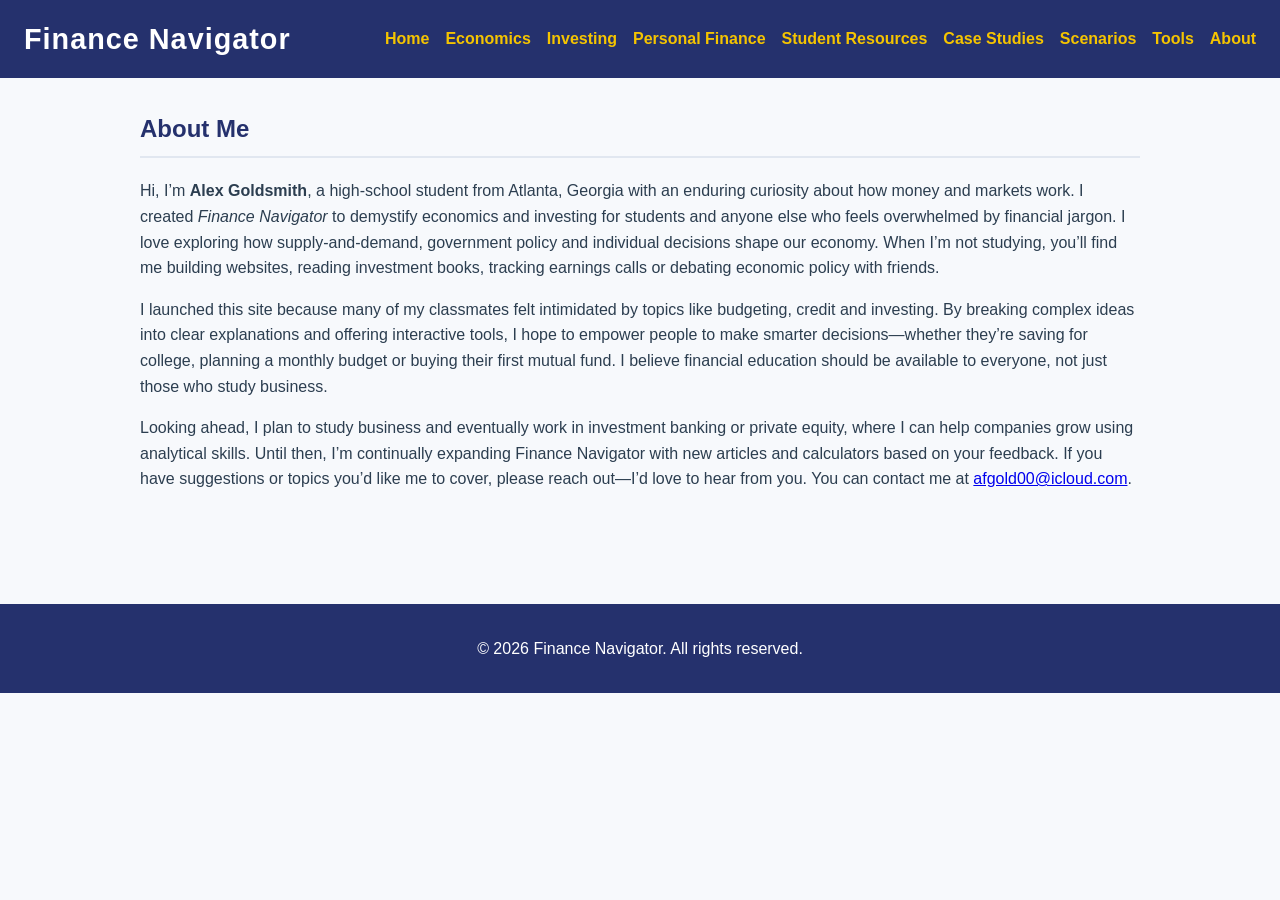
==== about.html @ e89a84a3 "Add files via upload" ====
<!DOCTYPE html>
<html lang="en">
<head>
    <meta charset="UTF-8">
    <meta name="viewport" content="width=device-width, initial-scale=1.0">
    <title>Finance Navigator – About</title>
    <link rel="stylesheet" href="style.css">
</head>
<body>
    <header>
        <h1>Finance Navigator</h1>
        <nav>
            <ul>
                <li><a href="index.html">Home</a></li>
                <li><a href="economics.html">Economics</a></li>
                <li><a href="investing.html">Investing</a></li>
                <li><a href="personal_finance.html">Personal Finance</a></li>
                <li><a href="resources.html">Student Resources</a></li>
                <li><a href="examples.html">Case Studies</a></li>
                <li><a href="scenarios.html">Scenarios</a></li>
                <li><a href="tools.html">Tools</a></li>
                <li><a href="about.html">About</a></li>
            </ul>
        </nav>
    </header>
    <main>
        <section>
            <h2>About Me</h2>
            <p>
                Hi, I’m <strong>Alex&nbsp;Goldsmith</strong>, a high‑school student from
                Atlanta, Georgia with an enduring curiosity about how money and
                markets work.  I created <em>Finance&nbsp;Navigator</em> to demystify
                economics and investing for students and anyone else who feels
                overwhelmed by financial jargon.  I love exploring how
                supply‑and‑demand, government policy and individual decisions
                shape our economy.  When I’m not studying, you’ll find me
                building websites, reading investment books, tracking earnings
                calls or debating economic policy with friends.
            </p>
            <p>
                I launched this site because many of my classmates felt
                intimidated by topics like budgeting, credit and investing.
                By breaking complex ideas into clear explanations and offering
                interactive tools, I hope to empower people to make smarter
                decisions—whether they’re saving for college, planning a
                monthly budget or buying their first mutual fund.  I believe
                financial education should be available to everyone, not just
                those who study business.
            </p>
            <p>
                Looking ahead, I plan to study business and eventually work in
                investment banking or private equity, where I can help
                companies grow using analytical skills.  Until then, I’m
                continually expanding Finance&nbsp;Navigator with new articles and
                calculators based on your feedback.  If you have suggestions
                or topics you’d like me to cover, please reach out—I’d love to
                hear from you.  You can contact me at
                <a href="mailto:afgold00@icloud.com">afgold00@icloud.com</a>.
            </p>
        </section>
    </main>
    <footer>
        <p>&copy; 2026 Finance Navigator. All rights reserved.</p>
    </footer>
    <!-- Google Analytics placeholder. Replace YOUR_MEASUREMENT_ID with your property ID. -->
    <!--
    <script async src="https://www.googletagmanager.com/gtag/js?id=YOUR_MEASUREMENT_ID"></script>
    <script>
      window.dataLayer = window.dataLayer || [];
      function gtag(){dataLayer.push(arguments);}
      gtag('js', new Date());
      gtag('config', 'YOUR_MEASUREMENT_ID');
    </script>
    -->
</body>
</html>
---- style.css ----
/*
 * Stylesheet for the Finance Explorer website.
 *
 * The design uses a clean, modern aesthetic with a dark blue header and
 * footer complemented by warm gold accent colours. Content areas sit on a
 * soft light background to enhance readability. The layout is responsive,
 * adjusting gracefully on small screens.
 */

body {
    font-family: Arial, Helvetica, sans-serif;
    margin: 0;
    padding: 0;
    background-color: #f7f9fc;
    color: #2c3e50;
    line-height: 1.6;
}

header {
    background-color: #25316d;
    color: #ffffff;
    padding: 1rem 1.5rem;
    display: flex;
    justify-content: space-between;
    align-items: center;
    flex-wrap: wrap;
}

header h1 {
    margin: 0;
    font-size: 1.8rem;
    letter-spacing: 1px;
}

nav ul {
    list-style: none;
    margin: 0;
    padding: 0;
    display: flex;
    gap: 1rem;
    flex-wrap: wrap;
}

nav a {
    color: #f5c400;
    text-decoration: none;
    font-weight: bold;
    transition: color 0.2s ease;
}

nav a:hover {
    text-decoration: underline;
    color: #ffe680;
}

main {
    padding: 2rem 1.5rem;
    max-width: 1000px;
    margin: 0 auto;
}

section {
    margin-bottom: 2rem;
}

section h2 {
    color: #25316d;
    margin-top: 0;
    border-bottom: 2px solid #e1e7f0;
    padding-bottom: 0.5rem;
}

section h3 {
    color: #25316d;
    margin-top: 1.2rem;
}

article {
    background-color: #ffffff;
    padding: 1rem 1.5rem;
    border-radius: 8px;
    box-shadow: 0 2px 4px rgba(0, 0, 0, 0.1);
    margin-bottom: 1.5rem;
}

article h3 {
    margin-top: 0;
}

footer {
    background-color: #25316d;
    color: #ffffff;
    text-align: center;
    padding: 1rem 1.5rem;
    margin-top: 3rem;
}

.tool {
    background-color: #ffffff;
    padding: 1rem 1.5rem;
    margin-bottom: 2rem;
    border-radius: 8px;
    box-shadow: 0 2px 4px rgba(0, 0, 0, 0.1);
}

.tool h3 {
    color: #25316d;
    margin-top: 0;
}

.tool label {
    display: block;
    margin-top: 0.5rem;
    font-weight: bold;
}

.tool input {
    width: 100%;
    padding: 0.5rem;
    margin-top: 0.25rem;
    border: 1px solid #cccccc;
    border-radius: 4px;
    box-sizing: border-box;
}

.tool button {
    margin-top: 0.75rem;
    padding: 0.5rem 1rem;
    background-color: #14a98b;
    color: #ffffff;
    border: none;
    border-radius: 4px;
    cursor: pointer;
    font-weight: bold;
    transition: background-color 0.2s ease;
}

.tool button:hover {
    background-color: #0f846e;
}

/* Figure styling for images */
figure {
    margin: 1rem 0;
    text-align: center;
}

figure img {
    max-width: 100%;
    height: auto;
    border-radius: 4px;
}

figcaption {
    font-size: 0.9rem;
    color: #666666;
    margin-top: 0.5rem;
}

#topic-content {
    margin-top: 1rem;
    background-color: #ffffff;
    padding: 1rem 1.5rem;
    border-radius: 8px;
    box-shadow: 0 2px 4px rgba(0, 0, 0, 0.1);
    color: #2c3e50;
}

/* Responsive adjustments */
@media (max-width: 700px) {
    nav ul {
        flex-direction: column;
        gap: 0.5rem;
    }
    header {
        flex-direction: column;
        align-items: flex-start;
    }
    header h1 {
        margin-bottom: 0.5rem;
    }
}
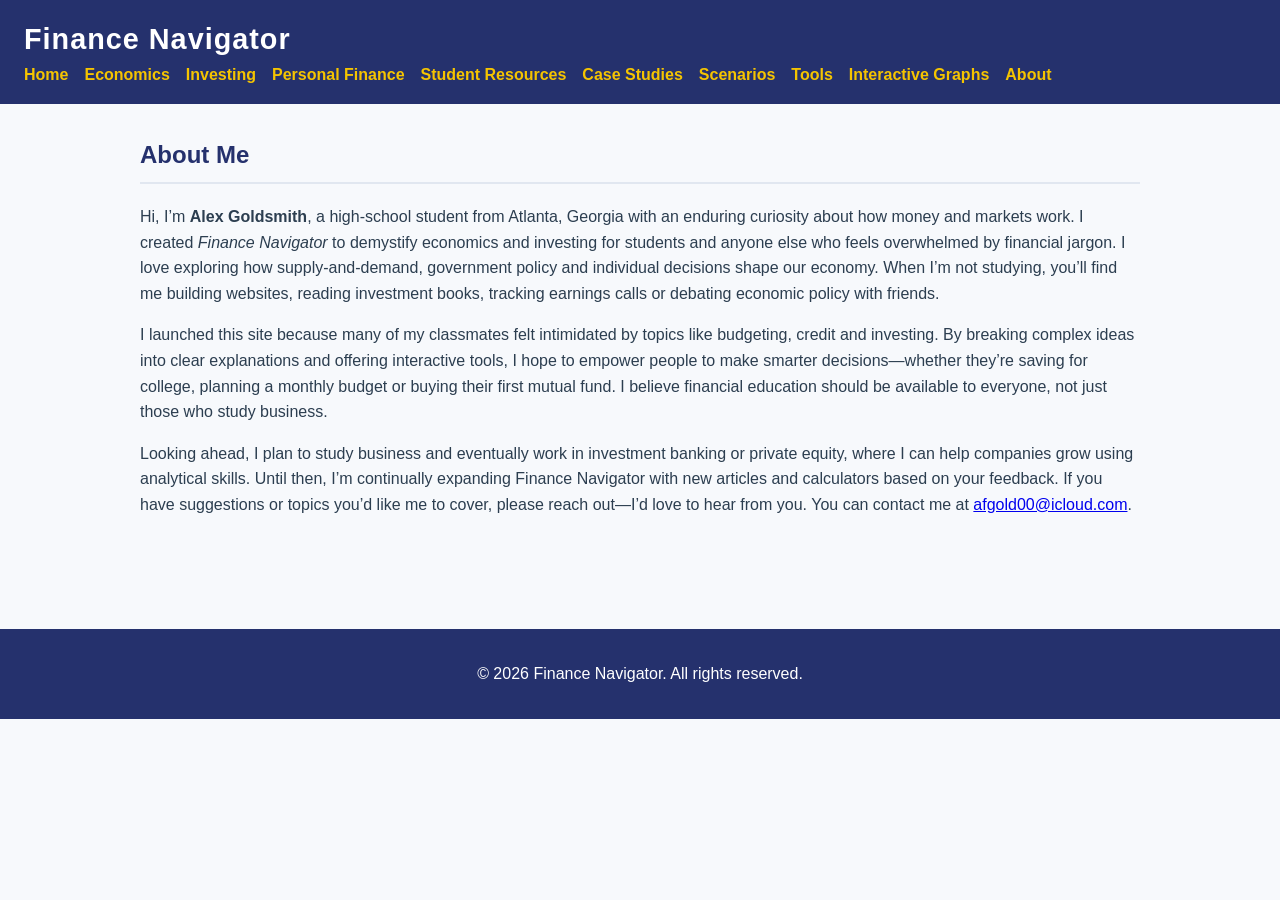
==== commit 975119f8: "Add files via upload" ====
--- a/about.html
+++ b/about.html
@@ -19,6 +19,7 @@
                 <li><a href="examples.html">Case Studies</a></li>
                 <li><a href="scenarios.html">Scenarios</a></li>
                 <li><a href="tools.html">Tools</a></li>
+                <li><a href="interactive.html">Interactive Graphs</a></li>
                 <li><a href="about.html">About</a></li>
             </ul>
         </nav>
